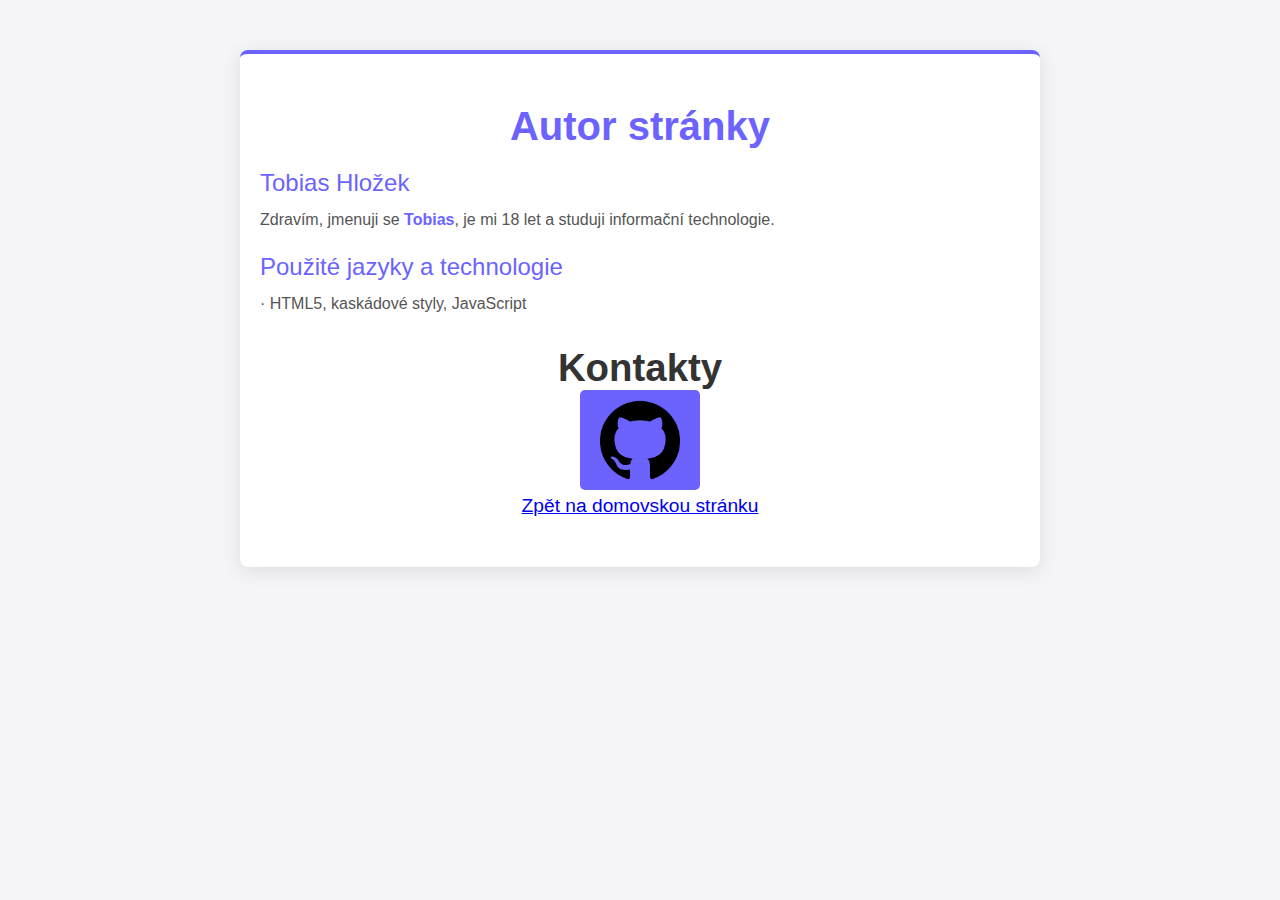
==== aboutcreator.html @ 3b23a833 "Add files via upload" ====
<!DOCTYPE html>
<html lang="en">
<head>
    <meta charset="UTF-8">
    <meta name="viewport" content="width=device-width, initial-scale=1.0">
    <title>About the Creator</title>
    <link rel="stylesheet" href="aboutcreator.css">
</head>
<body>

    <!-- About the Creator Section -->
    <section id="about-creator">
        <div class="container">
            <h1 class="title">Autor stránky</h1>
            <p class="subtitle">Tobias Hložek</p>
            <p class="description">Zdravím, jmenuji se <span class="highlight">Tobias</span>, je mi 18 let a studuji informační technologie.</p>
            
            <p class="subtitle">Použité jazyky a technologie</p>
            <p class="description">· HTML5, kaskádové styly, JavaScript</p>
            
            <div class="contact">
                <h1>Kontakty</h1>
                <img src="github.png" height="100px" id="contact-btn"> <br>
                <a href="index.html">Zpět na domovskou stránku</a>
            </div>
        </div>
    </section>

    <script src="aboutcreator.js"></script>
</body>
</html>
---- aboutcreator.css ----
* {
    box-sizing: border-box;
    margin: 0;
    padding: 0;
}

body {
    font-family: Arial, sans-serif;
    background-color: #f4f4f9;
    color: #333;
}

#about-creator {
    background-color: #ffffff;
    padding: 50px 20px;
    border-top: 4px solid #6c63ff;
    border-radius: 8px;
    max-width: 800px;
    margin: 50px auto;
    box-shadow: 0px 4px 20px rgba(0, 0, 0, 0.1);
    transition: transform 0.3s ease;
}

#about-creator:hover {
    transform: scale(1.02);
}

.title {
    font-size: 2.5rem;
    text-align: center;
    margin-bottom: 20px;
    color: #6c63ff;
    animation: fadeIn 1s ease;
}

.subtitle {
    font-size: 1.5rem;
    color: #6c63ff;
    margin: 20px 0 10px;
}

.description {
    font-size: 1rem;
    line-height: 1.6;
    color: #555;
    margin-bottom: 20px;
    animation: fadeIn 1.5s ease;
}

.highlight {
    color: #6c63ff;
    font-weight: bold;
}

.contact {
    text-align: center;
    margin-top: 30px;
    font-size: 1.2rem;
}

#contact-btn {
    background-color: #6c63ff;
    color: #fff;
    padding: 10px 20px;
    border: none;
    border-radius: 5px;
    font-size: 1rem;
    cursor: pointer;
    transition: background-color 0.3s ease;
}

#contact-btn:hover {
    background-color: #554bd1;
}

/* Animation */
@keyframes fadeIn {
    from { opacity: 0; transform: translateY(20px); }
    to { opacity: 1; transform: translateY(0); }
}
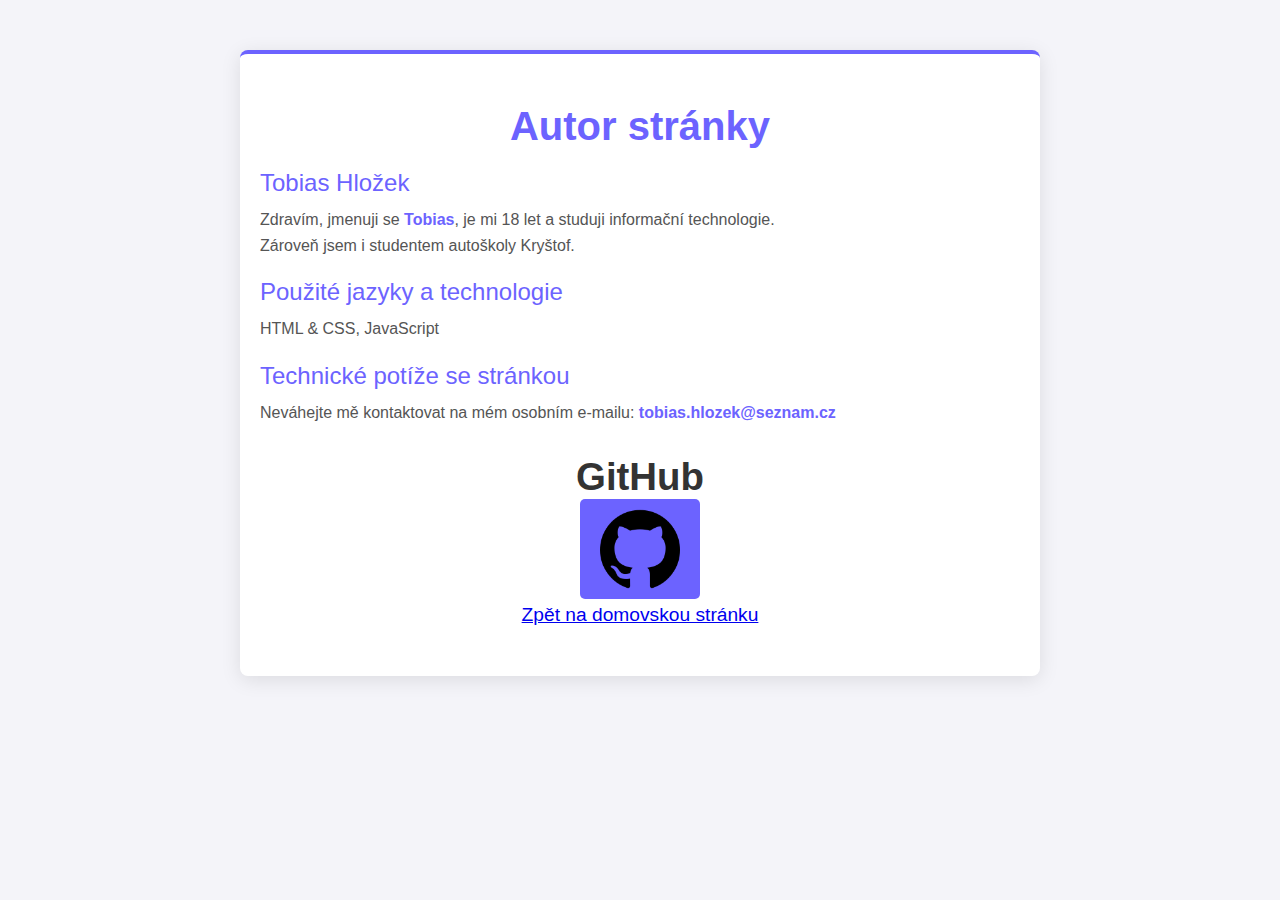
==== commit 36852b59: "Add files via upload" ====
--- a/aboutcreator.html
+++ b/aboutcreator.html
@@ -3,23 +3,25 @@
 <head>
     <meta charset="UTF-8">
     <meta name="viewport" content="width=device-width, initial-scale=1.0">
-    <title>About the Creator</title>
+    <title></title>
     <link rel="stylesheet" href="aboutcreator.css">
 </head>
 <body>
 
-    <!-- About the Creator Section -->
     <section id="about-creator">
         <div class="container">
             <h1 class="title">Autor stránky</h1>
             <p class="subtitle">Tobias Hložek</p>
-            <p class="description">Zdravím, jmenuji se <span class="highlight">Tobias</span>, je mi 18 let a studuji informační technologie.</p>
+            <p class="description">Zdravím, jmenuji se <span class="highlight">Tobias</span>, je mi 18 let a studuji informační technologie. <br>Zároveň jsem i studentem autoškoly Kryštof.</p>
             
             <p class="subtitle">Použité jazyky a technologie</p>
-            <p class="description">· HTML5, kaskádové styly, JavaScript</p>
+            <p class="description">HTML & CSS, JavaScript</p>
+
+            <p class="subtitle">Technické potíže se stránkou</p>
+            <p class="description">Neváhejte mě kontaktovat na mém osobním e-mailu: <span class="highlight">tobias.hlozek@seznam.cz</span></p>
             
             <div class="contact">
-                <h1>Kontakty</h1>
+                <h1>GitHub</h1>
                 <img src="github.png" height="100px" id="contact-btn"> <br>
                 <a href="index.html">Zpět na domovskou stránku</a>
             </div>
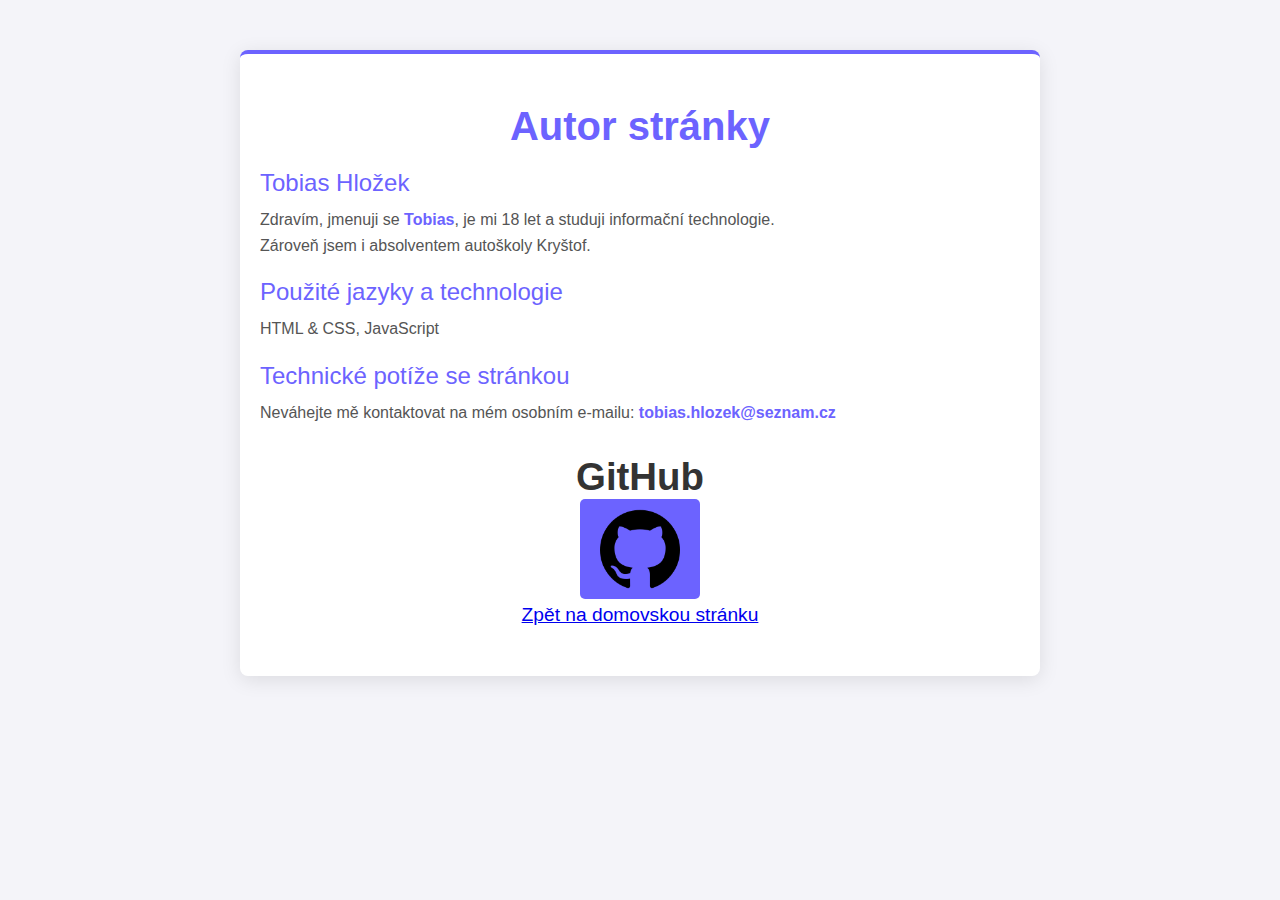
==== commit a7b5ec6f: "Update aboutcreator.html" ====
--- a/aboutcreator.html
+++ b/aboutcreator.html
@@ -12,7 +12,7 @@
         <div class="container">
             <h1 class="title">Autor stránky</h1>
             <p class="subtitle">Tobias Hložek</p>
-            <p class="description">Zdravím, jmenuji se <span class="highlight">Tobias</span>, je mi 18 let a studuji informační technologie. <br>Zároveň jsem i studentem autoškoly Kryštof.</p>
+            <p class="description">Zdravím, jmenuji se <span class="highlight">Tobias</span>, je mi 18 let a studuji informační technologie. <br>Zároveň jsem i absolventem autoškoly Kryštof.</p>
             
             <p class="subtitle">Použité jazyky a technologie</p>
             <p class="description">HTML & CSS, JavaScript</p>
@@ -30,4 +30,4 @@
 
     <script src="aboutcreator.js"></script>
 </body>
-</html>+</html>
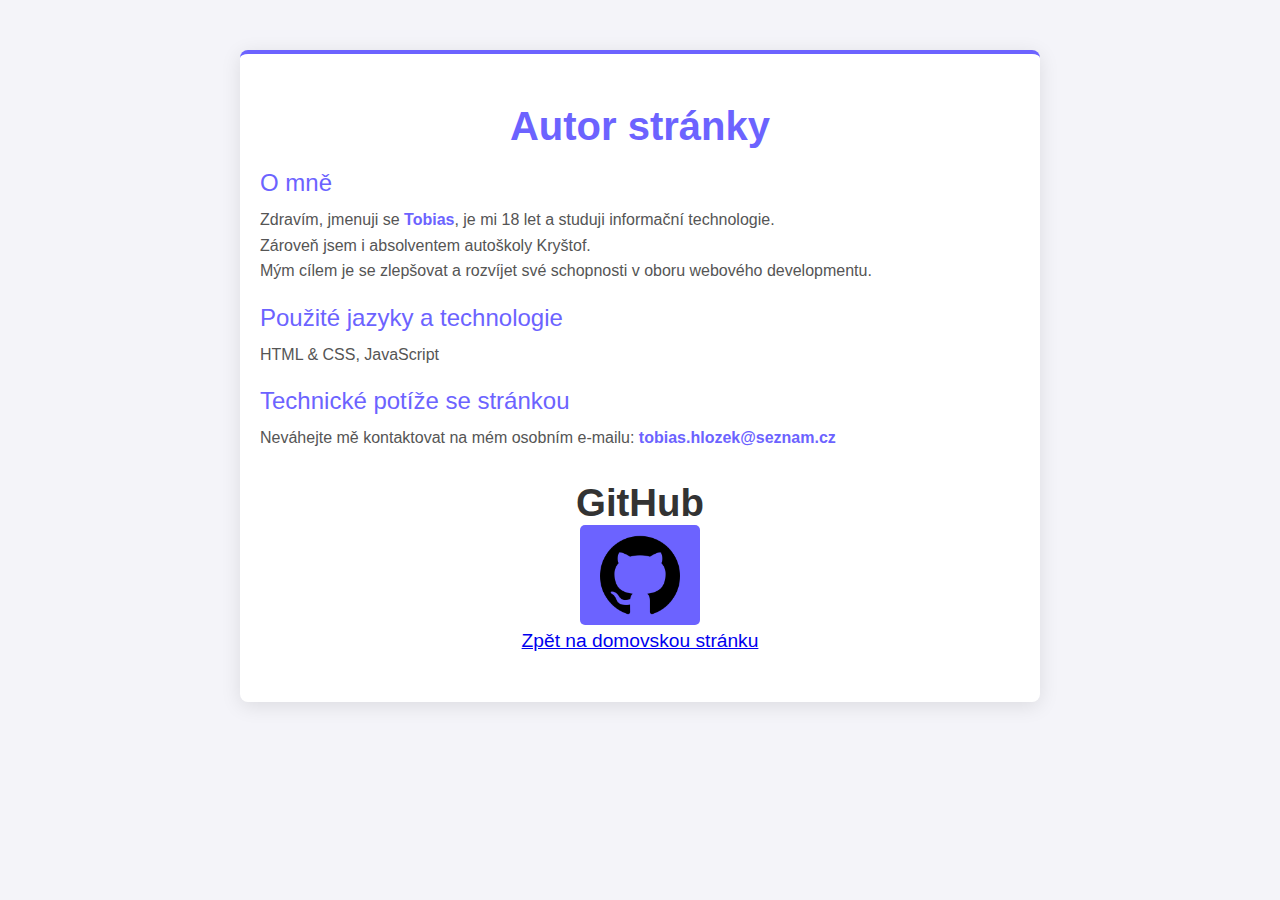
==== commit d134cc8b: "Add files via upload" ====
--- a/aboutcreator.html
+++ b/aboutcreator.html
@@ -11,8 +11,11 @@
     <section id="about-creator">
         <div class="container">
             <h1 class="title">Autor stránky</h1>
-            <p class="subtitle">Tobias Hložek</p>
-            <p class="description">Zdravím, jmenuji se <span class="highlight">Tobias</span>, je mi 18 let a studuji informační technologie. <br>Zároveň jsem i absolventem autoškoly Kryštof.</p>
+            <p class="subtitle">O mně</p>
+            <p class="description">Zdravím, jmenuji se <span class="highlight">Tobias</span>, je mi 18 let a studuji informační technologie.
+                 <br>Zároveň jsem i absolventem autoškoly Kryštof.
+                <br>Mým cílem je se zlepšovat a rozvíjet své schopnosti v oboru webového developmentu.
+                <br></p>
             
             <p class="subtitle">Použité jazyky a technologie</p>
             <p class="description">HTML & CSS, JavaScript</p>
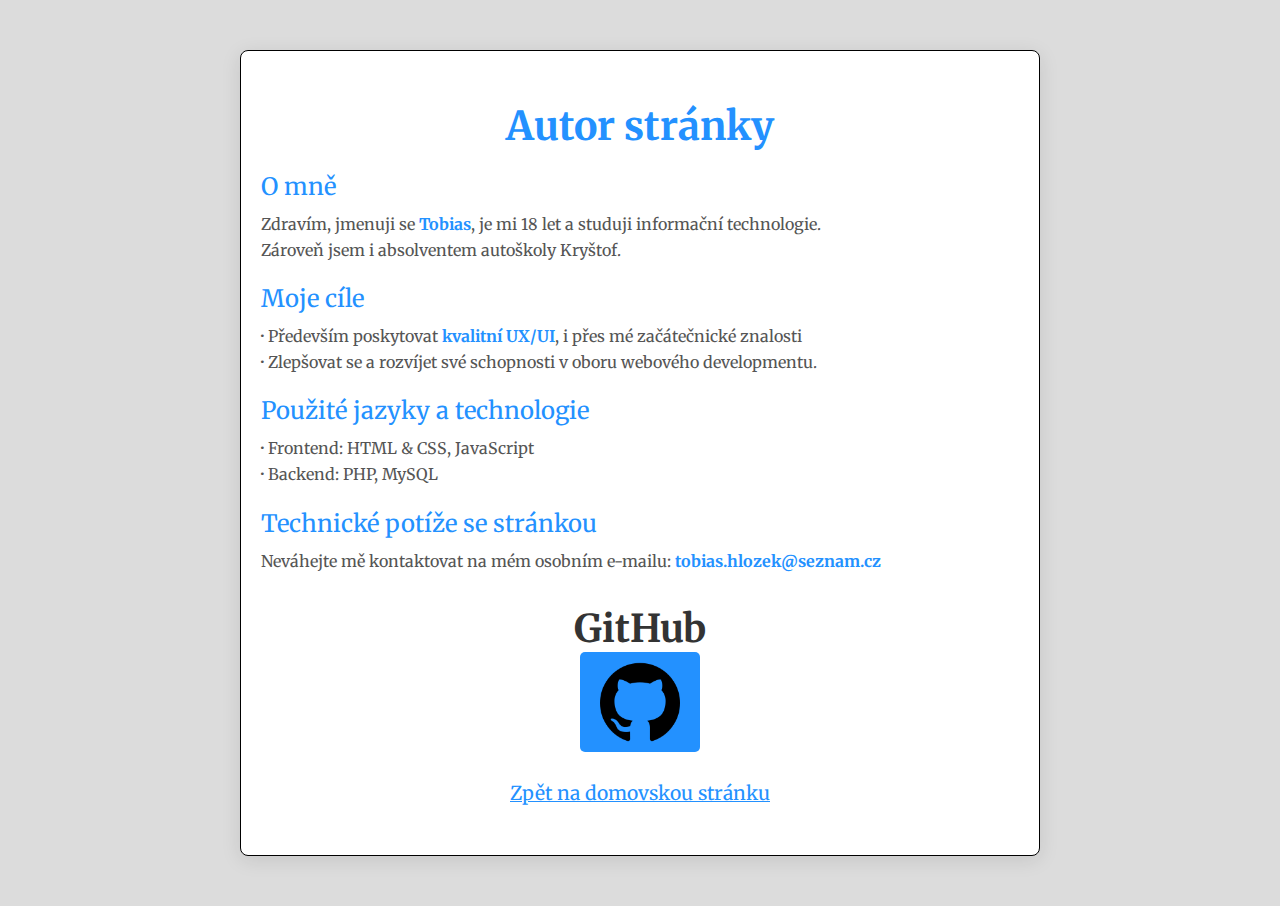
==== commit 9d9e5ef5: "Add files via upload" ====
--- a/aboutcreator.html
+++ b/aboutcreator.html
@@ -5,6 +5,8 @@
     <meta name="viewport" content="width=device-width, initial-scale=1.0">
     <title></title>
     <link rel="stylesheet" href="aboutcreator.css">
+    <link href="https://fonts.googleapis.com/css2?family=Poppins:wght@300;400;700&display=swap" rel="stylesheet">
+    <link href="https://fonts.googleapis.com/css2?family=Merriweather:wght@300;400;700&display=swap" rel="stylesheet">
 </head>
 <body>
 
@@ -14,18 +16,23 @@
             <p class="subtitle">O mně</p>
             <p class="description">Zdravím, jmenuji se <span class="highlight">Tobias</span>, je mi 18 let a studuji informační technologie.
                  <br>Zároveň jsem i absolventem autoškoly Kryštof.
-                <br>Mým cílem je se zlepšovat a rozvíjet své schopnosti v oboru webového developmentu.
+                
                 <br></p>
-            
+            <p class="subtitle">Moje cíle</p>
+            <p class="description"><b>·</b> Především poskytovat <span class="highlight">kvalitní UX/UI</span>, i přes mé začátečnické znalosti
+                <br><b>·</b> Zlepšovat se a rozvíjet své schopnosti v oboru webového developmentu.</p>
             <p class="subtitle">Použité jazyky a technologie</p>
-            <p class="description">HTML & CSS, JavaScript</p>
+            <p class="description"><b>·</b> Frontend: HTML & CSS, JavaScript
+                <br><b>·</b> Backend: PHP, MySQL
+            </p>
+
 
             <p class="subtitle">Technické potíže se stránkou</p>
             <p class="description">Neváhejte mě kontaktovat na mém osobním e-mailu: <span class="highlight">tobias.hlozek@seznam.cz</span></p>
             
             <div class="contact">
                 <h1>GitHub</h1>
-                <img src="github.png" height="100px" id="contact-btn"> <br>
+                <img src="github.png" height="100px" id="contact-btn"> <br> <br>
                 <a href="index.html">Zpět na domovskou stránku</a>
             </div>
         </div>
--- a/aboutcreator.css
+++ b/aboutcreator.css
@@ -6,15 +6,22 @@
 }
 
 body {
-    font-family: Arial, sans-serif;
-    background-color: #f4f4f9;
+    font-family: 'Merriweather';
+    background-color: gainsboro;
     color: #333;
+}
+
+a{
+    color: #2391FF;
 }
 
 #about-creator {
     background-color: #ffffff;
     padding: 50px 20px;
-    border-top: 4px solid #6c63ff;
+    border-top: 1px solid black;;
+    border-right: 1px solid black;
+    border-left: 1px solid black;
+    border-bottom: 1px solid black;
     border-radius: 8px;
     max-width: 800px;
     margin: 50px auto;
@@ -30,13 +37,13 @@
     font-size: 2.5rem;
     text-align: center;
     margin-bottom: 20px;
-    color: #6c63ff;
+    color: #2391FF;
     animation: fadeIn 1s ease;
 }
 
 .subtitle {
     font-size: 1.5rem;
-    color: #6c63ff;
+    color: #2391FF;
     margin: 20px 0 10px;
 }
 
@@ -49,7 +56,7 @@
 }
 
 .highlight {
-    color: #6c63ff;
+    color: #2391FF;
     font-weight: bold;
 }
 
@@ -60,8 +67,8 @@
 }
 
 #contact-btn {
-    background-color: #6c63ff;
-    color: #fff;
+    background-color: #2391FF;
+    color: aliceblue;
     padding: 10px 20px;
     border: none;
     border-radius: 5px;
@@ -71,7 +78,7 @@
 }
 
 #contact-btn:hover {
-    background-color: #554bd1;
+    background-color: #1963ad;
 }
 
 /* Animation */
